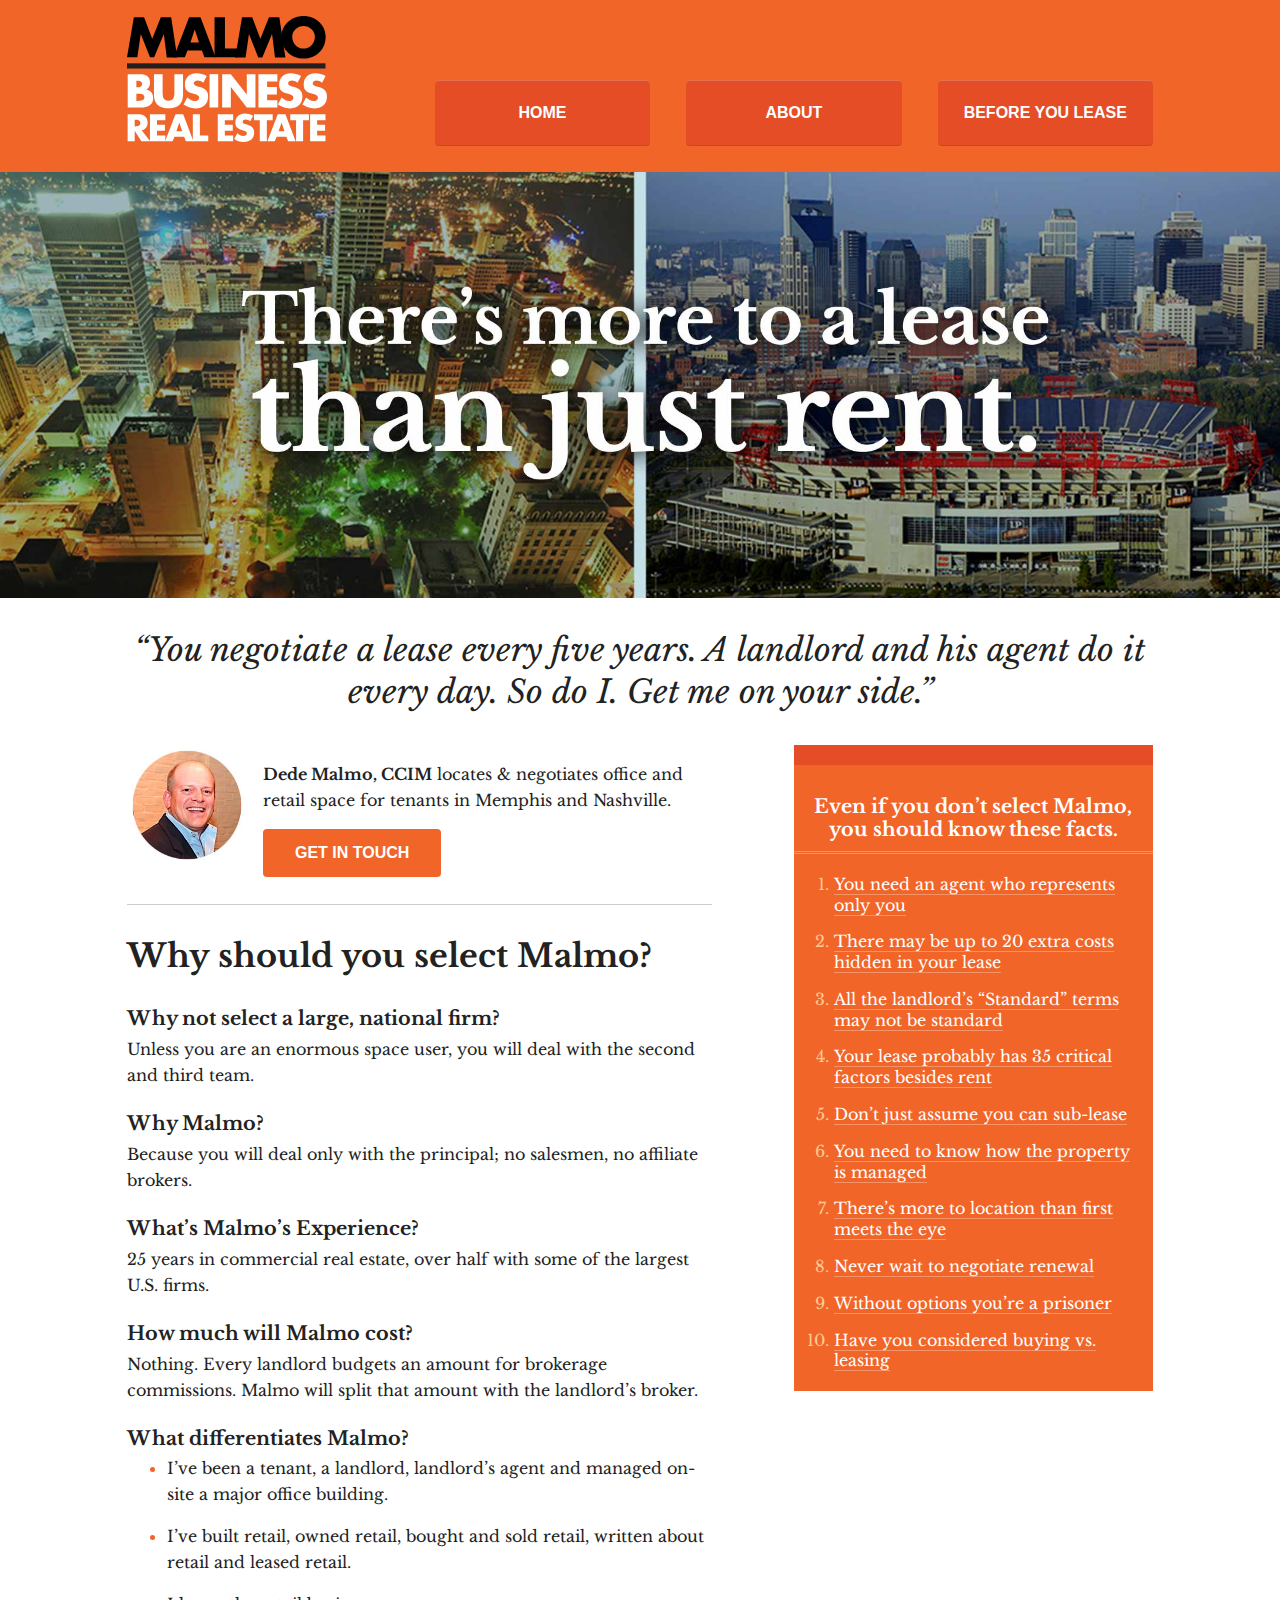
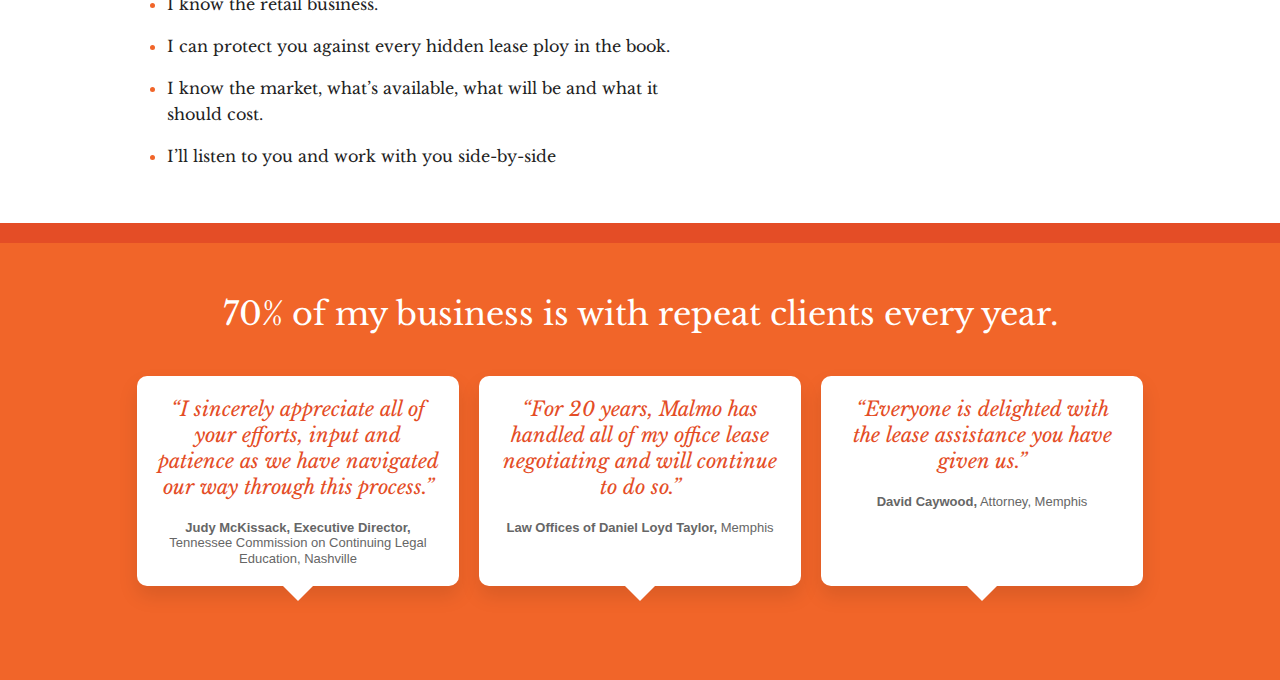
==== index.html @ 4e2e4ded "Merge remote-tracking branch 'origin/master'" ====
<!DOCTYPE html>
<html>
  <head>
    <meta charset="utf-8">
    <meta http-equiv="X-UA-Compatible" content="IE=edge,chrome=1">
    <meta http-equiv="Cache-control" content="public">
    <title>Malmo - Business Real Estate</title>
    <meta name="description" content="">
    <meta name="viewport" content="width=device-width, initial-scale=1">
    <link rel="apple-touch-icon" href="apple-touch-icon.png">
    <link href="http://fonts.googleapis.com/css?family=Libre+Baskerville:400,700,400italic" rel="stylesheet" type="text/css">
    <link rel="stylesheet" href="css/main.css">
    <script src="js/vendor/modernizr-2.8.3-respond-1.4.2.min.js"></script>
  </head>
  <body>
    <div class="header-container">
      <header class="wrapper clearfix">
        <h1 class="title"><a href="index.html">
            <svg id="Layer_1" version="1.1" xmlns="http://www.w3.org/2000/svg" xmlns:xlink="http://www.w3.org/1999/xlink" x="0px" y="0px" viewbox="0 0 309.3 195" enable-background="new 0 0 309.3 195" xml:space="preserve">
              <g>
                <path d="M10.6,2.1h15.8L39,35.1L52.3,2.1h16l9.4,61.9H61.5L57,28.3h-0.2L42,63.9h-6.4L21.4,28.3h-0.2l-5.2,35.6h-16L10.6,2.1z"></path>
                <path d="M151.5,50.3h19.3v13.6h-35.4V2.1h16.1V50.3z"></path>
                <path d="M177.9,2.1h15.8l12.6,33.1l13.3-33.1h16l9.4,61.9h-16.1l-4.5-35.6h-0.2l-14.9,35.6H203l-14.2-35.6h-0.2l-5.2,35.6h-16                L177.9,2.1z"></path>
                <path fill="#FFFFFF" d="M86.7,89.9v29c0,6.6-0.3,13.2-5.4,18.2c-4.3,4.2-11.1,5.7-17.1,5.7c-6,0-12.8-1.5-17.1-5.7                c-5.1-5-5.4-11.6-5.4-18.2v-29h13.4v27.2c0,6.7,0.5,14,9.1,14c8.6,0,9.1-7.3,9.1-14V89.9H86.7z"></path>
                <path fill="#FFFFFF" d="M118,103.2c-2.5-2.1-5.6-3.4-8.9-3.4c-2.5,0-5.7,1.4-5.7,4.3c0,3,3.6,4.2,6,4.9l3.4,1                c7.2,2.1,12.7,5.7,12.7,14.1c0,5.1-1.2,10.4-5.3,13.9c-4,3.4-9.4,4.9-14.6,4.9c-6.5,0-12.9-2.2-18.1-5.9l5.7-10.8                c3.4,2.9,7.3,5.3,11.9,5.3c3.1,0,6.5-1.6,6.5-5.2c0-3.8-5.3-5.1-8.1-5.9c-8.4-2.4-14-4.6-14-14.6c0-10.5,7.5-17.3,17.8-17.3                c5.2,0,11.6,1.6,16.1,4.2L118,103.2z"></path>
                <path fill="#FFFFFF" d="M141.1,141.5h-13.4V89.9h13.4V141.5z"></path>
                <path fill="#FFFFFF" d="M147.2,89.9h13.4l24.6,31.5h0.1V89.9h13.4v51.6h-13.4l-24.6-31.6h-0.1v31.6h-13.4V89.9z"></path>
                <path fill="#FFFFFF" d="M216.7,101.3v8.6h15.1v11.4h-15.1v8.9h15.9v11.4h-29.3V89.9h29.3v11.4H216.7z"></path>
                <path fill="#FFFFFF" d="M263.8,103.2c-2.5-2.1-5.6-3.4-8.9-3.4c-2.5,0-5.7,1.4-5.7,4.3c0,3,3.6,4.2,6,4.9l3.4,1                c7.2,2.1,12.7,5.7,12.7,14.1c0,5.1-1.2,10.4-5.3,13.9c-4,3.4-9.4,4.9-14.6,4.9c-6.5,0-12.9-2.2-18.1-5.9l5.7-10.8                c3.4,2.9,7.3,5.3,11.9,5.3c3.1,0,6.5-1.6,6.5-5.2c0-3.8-5.3-5.1-8.1-5.9c-8.4-2.4-14-4.6-14-14.6c0-10.5,7.5-17.3,17.8-17.3                c5.2,0,11.6,1.6,16.1,4.2L263.8,103.2z"></path>
                <path fill="#FFFFFF" d="M301.8,103.2c-2.5-2.1-5.6-3.4-8.9-3.4c-2.5,0-5.7,1.4-5.7,4.3c0,3,3.6,4.2,6,4.9l3.4,1                c7.2,2.1,12.7,5.7,12.7,14.1c0,5.1-1.2,10.4-5.3,13.9c-4,3.4-9.4,4.9-14.6,4.9c-6.5,0-12.9-2.2-18.1-5.9l5.7-10.8                c3.4,2.9,7.3,5.3,11.9,5.3c3.1,0,6.5-1.6,6.5-5.2c0-3.8-5.3-5.1-8.1-5.9c-8.4-2.4-14-4.6-14-14.6c0-10.5,7.5-17.3,17.8-17.3                c5.2,0,11.6,1.6,16.1,4.2L301.8,103.2z"></path>
                <path fill="#FFFFFF" d="M46.4,161.3v7h12.3v9.2H46.4v7.2h12.9v9.2H35.5V152h23.8v9.2H46.4z"></path>
                <path fill="#FFFFFF" d="M112.6,184.7h13.1v9.2h-23.9V152h10.9V184.7z"></path>
                <path fill="#FFFFFF" d="M151.3,161.3v7h12.3v9.2h-12.3v7.2h12.9v9.2h-23.8V152h23.8v9.2H151.3z"></path>
                <path fill="#FFFFFF" d="M190.7,162.8c-2-1.7-4.6-2.8-7.2-2.8c-2,0-4.7,1.2-4.7,3.5c0,2.4,2.9,3.4,4.8,4l2.8,0.8                c5.8,1.7,10.3,4.7,10.3,11.4c0,4.2-1,8.4-4.3,11.3c-3.3,2.8-7.7,3.9-11.9,3.9c-5.3,0-10.4-1.8-14.7-4.8l4.7-8.8                c2.7,2.4,5.9,4.3,9.7,4.3c2.6,0,5.3-1.3,5.3-4.2c0-3.1-4.3-4.1-6.6-4.8c-6.8-1.9-11.3-3.7-11.3-11.8c0-8.5,6.1-14.1,14.4-14.1                c4.2,0,9.4,1.3,13.1,3.4L190.7,162.8z"></path>
                <path fill="#FFFFFF" d="M216.3,193.9h-10.9v-32.7h-9V152h28.9v9.2h-9V193.9z"></path>
                <path fill="#FFFFFF" d="M272.4,193.9h-10.9v-32.7h-9V152h28.9v9.2h-9V193.9z"></path>
                <path fill="#FFFFFF" d="M294.1,161.3v7h12.3v9.2h-12.3v7.2H307v9.2h-23.8V152H307v9.2H294.1z"></path>
              </g>
              <rect y="73.2" fill="#231F20" width="307" height="8"></rect>
              <g>
                <polygon points="113.7,2.1 96.1,2.1 72.3,63.9 89.4,63.9 93.6,53.2 104.6,53.2 104.6,40.9 98.1,40.9 104.7,21.2 104.9,21.2                111.4,40.9 104.6,40.9 104.6,53.2 115.8,53.2 119.8,63.9 137,63.9     "></polygon>
              </g>
              <g>
                <path d="M273.1,0L273.1,0l0,15.6h0c9.6,0,17.5,7.8,17.5,16.3c0,10.7-7.9,18.5-17.5,18.5c-9.6,0-17.5-7.8-17.5-18.5                c0-8.5,7.9-16.3,17.5-16.3L273.1,0c-17.8,0-34.2,13.1-34.2,31.8c0,20,14.4,34.1,34.2,34.1c19.9,0,34.2-14.1,34.2-34.1                C307.3,13.1,290.9,0,273.1,0z"></path>
              </g>
              <g>
                <path fill="none" d="M16,110.2c3.6,0,7.3-0.6,7.3-5c0-4.7-4.2-5-7.8-5h-1v4.5v5.5H16z"></path>
                <path fill="#FFFFFF" d="M29.9,114v-0.1c4.2-2.1,5.7-5.9,5.7-10.5c0-9.9-6.2-13.4-15.3-13.4H1.1v14.7h13.4v-4.5h1                c3.6,0,7.8,0.3,7.8,5c0,4.4-3.7,5-7.3,5h-1.5v-5.5H1.1v21h13.4v-5.5h1.4c4.4,0,11-0.6,11,5.6c0,5.7-6.7,5.5-10.7,5.5h-1.7v-5.5H1.1                v15.8h20.7c9.4,0,18.7-3.6,18.7-14.4C40.5,119.9,37.3,115,29.9,114z"></path>
              </g>
              <g>
                <path fill="#FFFFFF" d="M22.7,176.8c5.9-1.1,9.2-6.1,9.2-11.8c0-8.9-6.3-12.9-14.6-12.9H1v14h10.9v-5.7H13c3.6,0,7.6,0.7,7.6,5.2                c0,4.6-4,5.2-7.6,5.2h-1.1v-4.7H1v27.8h10.9v-16.1H12l10.3,16.1h13.6L22.7,176.8z"></path>
              </g>
              <g>
                <polygon fill="none" points="81,165 80.9,165 80.8,165.2 80.8,178.3 85.4,178.3   "></polygon>
                <polygon fill="#FFFFFF" points="86.9,152 75,152 58.9,193.9 70.5,193.9 73.4,186.7 80.8,186.7 80.8,178.3 76.4,178.3 80.8,165.2                  80.8,152.6 80.8,165.2 80.9,165 81,165 85.4,178.3 80.8,178.3 80.8,186.7 88.4,186.7 91.1,193.9 102.7,193.9    "></polygon>
              </g>
              <g>
                <polygon fill="#FFFFFF" points="245.1,152 233.2,152 217.1,193.9 228.6,193.9 231.5,186.7 238.9,186.7 238.9,178.3 234.5,178.3                239,165 239.1,165 243.6,178.3 238.9,178.3 238.9,186.7 246.5,186.7 249.2,193.9 260.8,193.9   "></polygon>
              </g>
            </svg></a></h1>
        <nav>
          <ul>
            <li><a href="index.html">Home</a></li>
            <li><a href="about.html">About</a></li>
            <li><a href="before-you-lease.html">Before You Lease</a></li>
          </ul>
        </nav>
      </header>
      <header class="hero">
        <!-- <h1><span>There&rsquo;s more to a lease</span> <span>than just&nbsp;rent.</span></h1> -->
        <figure><img src="img/empty.png" alt=""></figure>
      </header>
    </div>
  </body>
</html>
<div class="main-container">
  <div class="main wrapper clearfix">
    <blockquote class="quote">&ldquo;You negotiate a lease every five years. A landlord and his agent do it every day. So do I. Get me on your side.&rdquo;</blockquote>
    <article>
      <section>
        <figure class="dede"><img src="img/dede_round_photo.jpg" alt="Dede Malmo"></figure>
        <p><strong>Dede Malmo, CCIM</strong> locates &amp; negotiates office and retail space for tenants in Memphis and Nashville.</p>
        <p><a href="#" class="button">Get in Touch</a></p>
      </section>
      <section></section>
      <h2>Why should you select Malmo?</h2>
      <dl>
        <dt>Why not select a large, national firm?</dt>
        <dd>Unless you are an enormous space user, you will deal with the second and third team.</dd>
        <dt>Why Malmo?</dt>
        <dd>Because you will deal only with the principal; no salesmen, no affiliate brokers.</dd>
        <dt>What&rsquo;s Malmo&rsquo;s Experience?</dt>
        <dd>25 years in commercial real estate, over half with some of the largest U.S. firms.</dd>
        <dt>How much will Malmo cost?</dt>
        <dd>Nothing. Every landlord budgets an amount for brokerage commissions. Malmo will split that amount with the landlord&rsquo;s broker.</dd>
        <dt>What differentiates Malmo?</dt>
        <dd>
          <ul>
            <li><span>I&rsquo;ve been a tenant, a landlord, landlord&rsquo;s agent and managed on-site a major office building.</span></li>
            <li><span>I&rsquo;ve built retail, owned retail, bought and sold retail, written about retail and leased retail.</span></li>
            <li><span>I know the retail business.</span></li>
            <li><span>I can protect you against every hidden lease ploy in the book.</span></li>
            <li><span>I know the market, what&rsquo;s available, what will be and what it should cost.</span></li>
            <li><span>I&rsquo;ll listen to you and work with you side-by-side</span></li>
          </ul>
        </dd>
      </dl>
    </article>
    <aside class="facts">
      <section id="facts-sidebar">
        <h3>Even if you don&rsquo;t select Malmo, you should know these facts.</h3>
        <ol>
          <li><a href="facts.html#f1">You need an agent who represents only you</a></li>
          <li><a href="facts.html#f2">There may be up to 20 extra costs hidden in your lease</a></li>
          <li><a href="facts.html#f3">All the landlord&rsquo;s &ldquo;Standard&rdquo; terms may not be standard</a></li>
          <li><a href="facts.html#f4">Your lease probably has 35 critical factors besides rent</a></li>
          <li><a href="facts.html#f5">Don&rsquo;t just assume you can sub-lease</a></li>
          <li><a href="facts.html#f6">You need to know how the property is managed</a></li>
          <li><a href="facts.html#f7">There&rsquo;s more to location than first meets the eye</a></li>
          <li><a href="facts.html#f8">Never wait to negotiate renewal</a></li>
          <li><a href="facts.html#f9">Without options you&rsquo;re a prisoner</a></li>
          <li><a href="facts.html#f10">Have you considered buying vs. leasing</a></li>
        </ol>
      </section>
    </aside>
  </div>
</div>
<div class="footer-container">
  <footer class="wrapper">
    <blockquote>70% of my business is with repeat clients every year.</blockquote>
    <div id="testimonials">
      <ul>
        <li>
          <div class="quote">&ldquo;I sincerely appreciate all of your efforts, input and patience as we have navigated our way through this process.&rdquo;</div>
          <div class="source"><strong>Judy McKissack, Executive Director,</strong> Tennessee Commission on Continuing Legal Education, Nashville</div>
        </li>
        <li>
          <div class="quote">&ldquo;For 20 years, Malmo has handled all of my office lease negotiating and will continue to do so.&rdquo;</div>
          <div class="source"><strong>Law Offices of Daniel Loyd Taylor,</strong> Memphis</div>
        </li>
        <li>
          <div class="quote">&ldquo;Everyone is delighted with the lease assistance you have given us.&rdquo;</div>
          <div class="source"><strong>David Caywood,</strong> Attorney, Memphis</div>
        </li>
      </ul>
    </div>
  </footer>
</div>
<script src="js/plugins.js"></script>
<script src="js/main.js"></script>
---- css/main.css ----
/*! HTML5 Boilerplate v5.0 | MIT License | http://h5bp.com/ */html{color:#222;font-size:1em;line-height:1.4}::-moz-selection{background:#b3d4fc;text-shadow:none}::selection{background:#b3d4fc;text-shadow:none}hr{display:block;height:1px;border:0;border-top:1px solid #ccc;margin:1em 0;padding:0}audio,canvas,iframe,img,svg,video{vertical-align:middle}fieldset{border:0;margin:0;padding:0}textarea{resize:vertical}.browserupgrade{margin:0.2em 0;background:#ccc;color:#000;padding:0.2em 0}body{font:16px/26px Helvetica,Helvetica Neue,Arial}.wrapper,.hero h1{width:90%;margin:0 5%}.wrapper{position:relative}.footer-container,.main aside section{border-top:20px solid #e44d26}.header-container,.footer-container,.main aside section{background:#f16529}.title{color:white}.main{padding:0 0 30px 0}.main article h1{font-size:2em}.main aside{color:white;padding:0}.footer-container footer{color:white;padding:20px 0;text-align:center;font-size:2em;line-height:1.2}.ie7 .title{padding-top:20px}@media only screen and (min-width: 768px){.header-container,.main aside{position:relative}.title{float:left}.main article{float:left;width:57%}.main aside{float:right;width:35%}}@media only screen and (min-width: 1140px){.wrapper,.hero h1{width:1026px;margin:0 auto}}.hidden{display:none !important;visibility:hidden}.visuallyhidden{border:0;clip:rect(0 0 0 0);height:1px;margin:-1px;overflow:hidden;padding:0;position:absolute;width:1px}.visuallyhidden.focusable:active,.visuallyhidden.focusable:focus{clip:auto;height:auto;margin:0;overflow:visible;position:static;width:auto}.invisible{visibility:hidden}.clearfix:before,.clearfix:after{content:" ";display:table}.clearfix:after{clear:both}.clearfix{*zoom:1}@media print{*,*:before,*:after{background:transparent !important;color:#000 !important;box-shadow:none !important;text-shadow:none !important}a,a:visited{text-decoration:underline}a[href]:after{content:" (" attr(href) ")"}abbr[title]:after{content:" (" attr(title) ")"}a[href^="#"]:after,a[href^="javascript:"]:after{content:""}pre,blockquote{border:1px solid #999;page-break-inside:avoid}thead{display:table-header-group}tr,img{page-break-inside:avoid}img{max-width:100% !important}p,h2,h3{orphans:3;widows:3}h2,h3{page-break-after:avoid}}/*! normalize.css v3.0.2 | MIT License | git.io/normalize */html{font-family:sans-serif;-ms-text-size-adjust:100%;-webkit-text-size-adjust:100%}body{margin:0}article,aside,details,figcaption,figure,footer,header,hgroup,main,menu,nav,section,summary{display:block}audio,canvas,progress,video{display:inline-block;vertical-align:baseline}audio:not([controls]){display:none;height:0}[hidden],template{display:none}a{background-color:transparent}a:active,a:hover{outline:0}abbr[title]{border-bottom:1px dotted}b,strong{font-weight:bold}dfn{font-style:italic}h1{font-size:2em;margin:0.67em 0}mark{background:#ff0;color:#000}small{font-size:80%}sub,sup{font-size:75%;line-height:0;position:relative;vertical-align:baseline}sup{top:-0.5em}sub{bottom:-0.25em}img{border:0}svg:not(:root){overflow:hidden}figure{margin:1em 40px}hr{-moz-box-sizing:content-box;box-sizing:content-box;height:0}pre{overflow:auto}code,kbd,pre,samp{font-family:monospace,monospace;font-size:1em}button,input,optgroup,select,textarea{color:inherit;font:inherit;margin:0}button{overflow:visible}button,select{text-transform:none}button,html input[type="button"],input[type="reset"],input[type="submit"]{-webkit-appearance:button;cursor:pointer}button[disabled],html input[disabled]{cursor:default}button::-moz-focus-inner,input::-moz-focus-inner{border:0;padding:0}input{line-height:normal}input[type="checkbox"],input[type="radio"]{box-sizing:border-box;padding:0}input[type="number"]::-webkit-inner-spin-button,input[type="number"]::-webkit-outer-spin-button{height:auto}input[type="search"]{-webkit-appearance:textfield;-moz-box-sizing:content-box;-webkit-box-sizing:content-box;box-sizing:content-box}input[type="search"]::-webkit-search-cancel-button,input[type="search"]::-webkit-search-decoration{-webkit-appearance:none}fieldset{border:1px solid #c0c0c0;margin:0 2px;padding:0.35em 0.625em 0.75em}legend{border:0;padding:0}textarea{overflow:auto}optgroup{font-weight:bold}table{border-collapse:collapse;border-spacing:0}td,th{padding:0}body{font-family:'Libre Baskerville',serif;font-weight:400}h1,h2,h3,h4,h5,h6,strong,b,dt{font-family:'Libre Baskerville',serif;font-weight:700;line-height:1.2}h2{font-size:2em;border-top:1px solid #ccc;padding-top:1em;margin-bottom:1em}.quote,em,i{font-family:'Libre Baskerville',serif;font-weight:400;font-style:italic}.quote{font-size:2em;text-align:center;line-height:1.3;padding:0;margin:1em 0}@media only screen and (max-width: 800px){.quote{font-size:1.3em;}}nav a{font-family:Helvetica,arial,sans-serif;text-transform:uppercase}.hero{background:transparent url('../img/dede_hero-1x.jpg') center center no-repeat;background-size:cover;padding:0;text-align:center;background-color:#FFF;max-width:1500px;margin:auto}@media only screen and (max-width: 580px){.hero{background-image:url('../img/dede_hero-.5x.jpg');}}@media only screen and (min-width: 1200px){.hero{background-image:url('../img/dede_hero-2x.jpg');}}.hero figure{width:auto;float:none;max-width:1500px;text-align:center;margin:auto}.hero figure img{max-width:100%;margin:auto}.hero h1{color:#fff;font-size:4em;line-height:1.2;text-shadow:0 0 10px rgba(0,0,0,0.8)}.hero h1 span{white-space:nowrap}@media only screen and (max-width: 1140px){.hero h1{font-size:3em}}@media only screen and (max-width: 768px){.hero h1{font-size:2em}.hero h1 span{white-space:normal}}#facts-sidebar{overflow:hidden}#facts-sidebar h3{text-align:center;border-bottom:3px double rgba(255,255,255,0.3);padding:10px;font-size:1.2em}#facts-sidebar ol{padding:0 0 0 20px;margin:20px;color:#fdcb92}#facts-sidebar li{margin:0 0 1em 0;line-height:1.3;padding:0;color:#fdcb92}#facts-sidebar a{color:#fff;text-decoration:none;border-bottom:1px solid rgba(255,255,255,0.3)}#facts-sidebar a:hover{border-bottom:1px solid #fff}#facts .facts,#about .facts,#why .facts{margin-top:1em}.facts-full{margin:0;padding:0}.facts-full li>div{color:#222}dl dt,dl dd{padding:0;margin:0}dl dt{font-size:1.2em;margin-bottom:0.3em}dl dd{margin-bottom:1.5em}figure{margin:0;padding:0;float:left;width:120px;margin:-1em 1em 0 0}figure img{max-width:100%}.button{display:inline-block;background-color:#f16529;color:#fff;text-decoration:none;padding:0 2em;line-height:3;border-radius:4px;font-family:Helvetica,arial,sans-serif;text-transform:uppercase;font-weight:bold}.button:hover{background-color:#e44d26}ul,li{color:#f16529}ul span,li span{color:#222}li{margin-bottom:1em}nav ul{margin:0;padding:0;list-style-type:none;margin-bottom:1em}nav ul li{margin-bottom:0}nav a{display:block;margin-bottom:3px;padding:15px 0;text-align:center;text-decoration:none;font-weight:bold;color:white;background:#e44d26;border-radius:4px;box-shadow:inset 0 1px 0 rgba(255,255,255,0.2),inset 0 -1px 0 rgba(0,0,0,0.1)}nav a:hover,nav a:visited{color:white}nav a:hover{background-color:#d6411b}h1.title{margin:0.5em auto}@media only screen and (min-width: 580px){nav{text-align:justify;width:100%}nav ul{margin-bottom:0}nav ul:after{content:'';width:100%;display:inline-block}nav a{float:none;display:inline-block;width:32%;margin:0;padding:20px 0;margin-bottom:0}nav li:first-child a{margin-left:0}nav li:last-child a{margin-right:0}nav ul li{display:inline}.oldie nav a{margin:0 0.7%}}@media only screen and (min-width: 768px){nav{float:right;width:70%;margin-top:80px}nav a{font-size:0.9em}}@media only screen and (min-width: 1140px){nav a{width:30%;font-size:1em}}nav a,.button{transition-duration:0.2s}#testimonials ul,#testimonials li{list-style:none;margin:0;padding:0}#testimonials ul{display:flex;justify-content:center;flex-flow:row wrap;margin-bottom:2em}#testimonials ul li{background-color:#fff;box-shadow:0 10px 20px rgba(0,0,0,0.1);color:#E44D26;font-size:16px;flex:1 1 200px;margin:10px;border-radius:10px;padding:20px;vertical-align:middle;position:relative}#testimonials ul li .quote{font-size:20px;padding:0;margin:0 0 20px}#testimonials ul li .source{font-size:13px;font-family:arial;color:#666}#testimonials ul li .source strong{font-family:arial}#testimonials ul li:after{content:"";position:absolute;bottom:-15px;left:50%;margin-left:-15px;border-width:15px 15px 0;border-style:solid;border-color:#fff transparent;display:block;width:0}h1.title{width:200px}
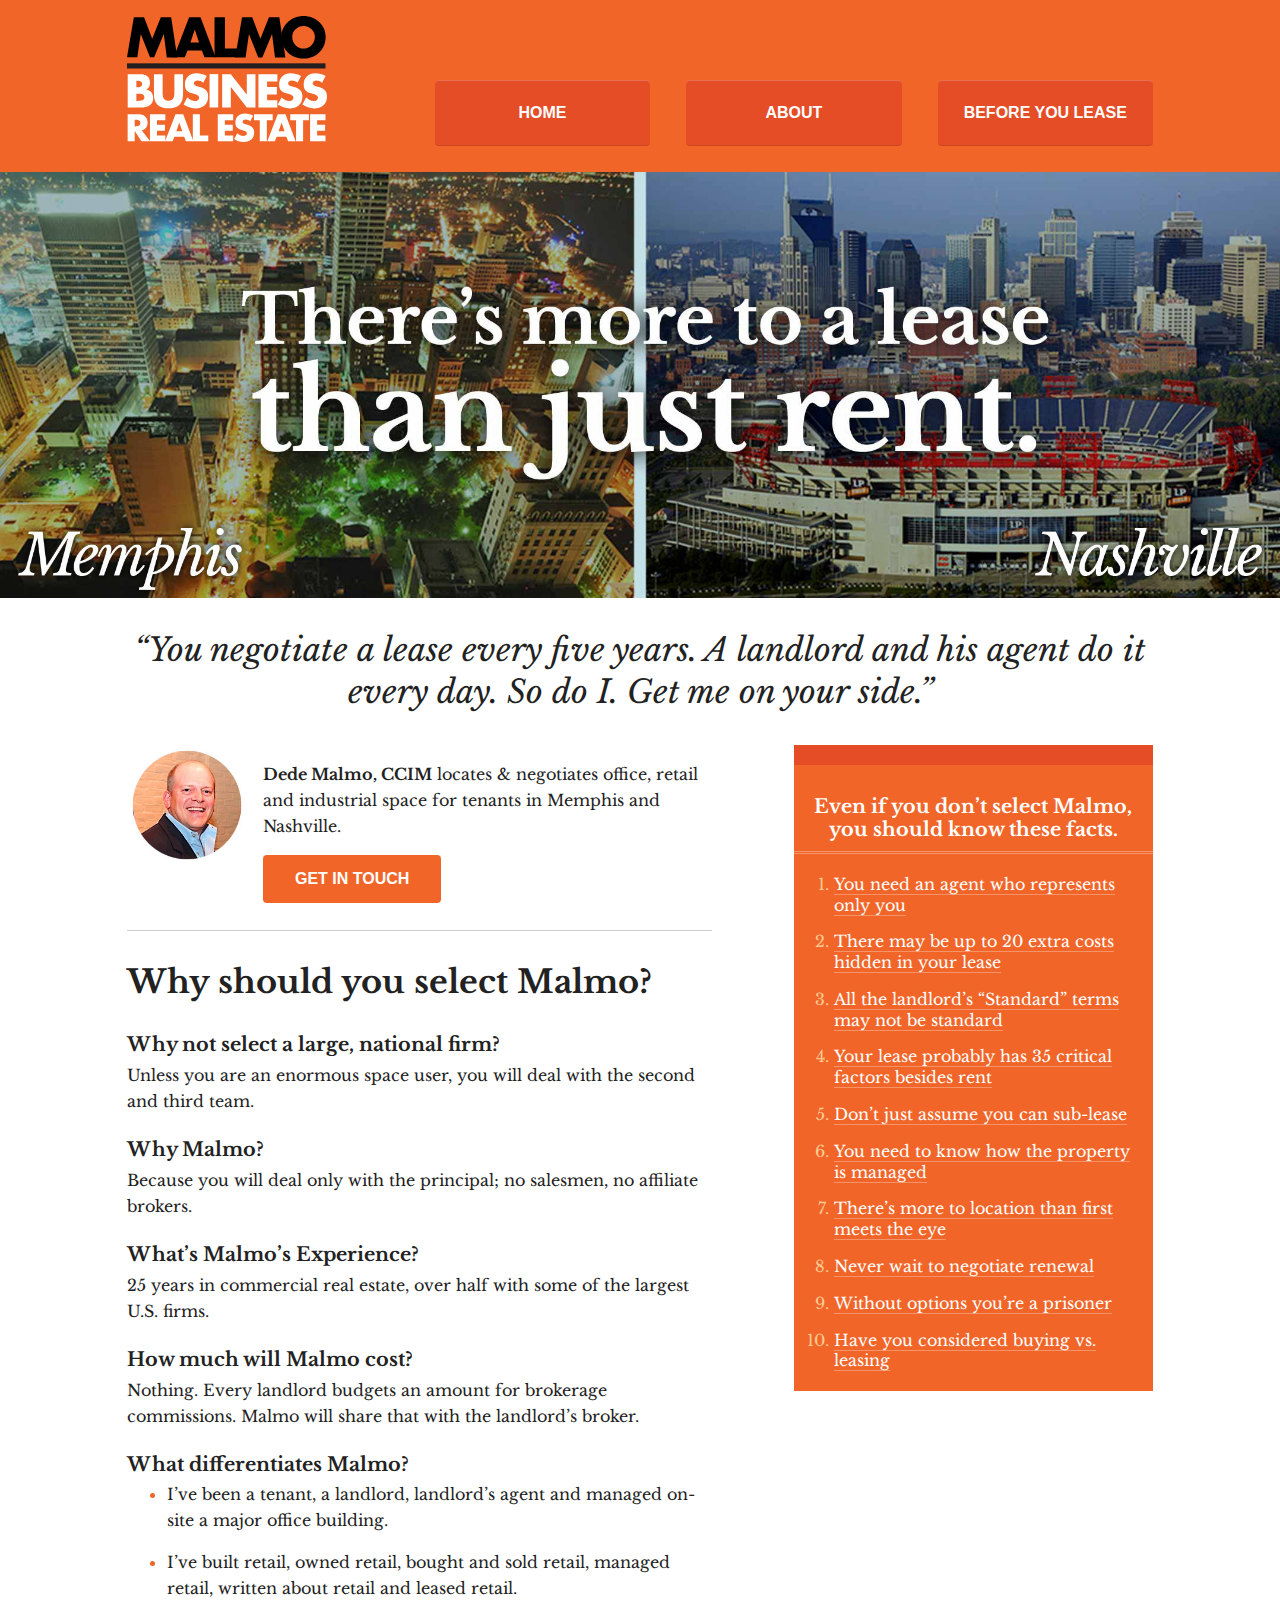
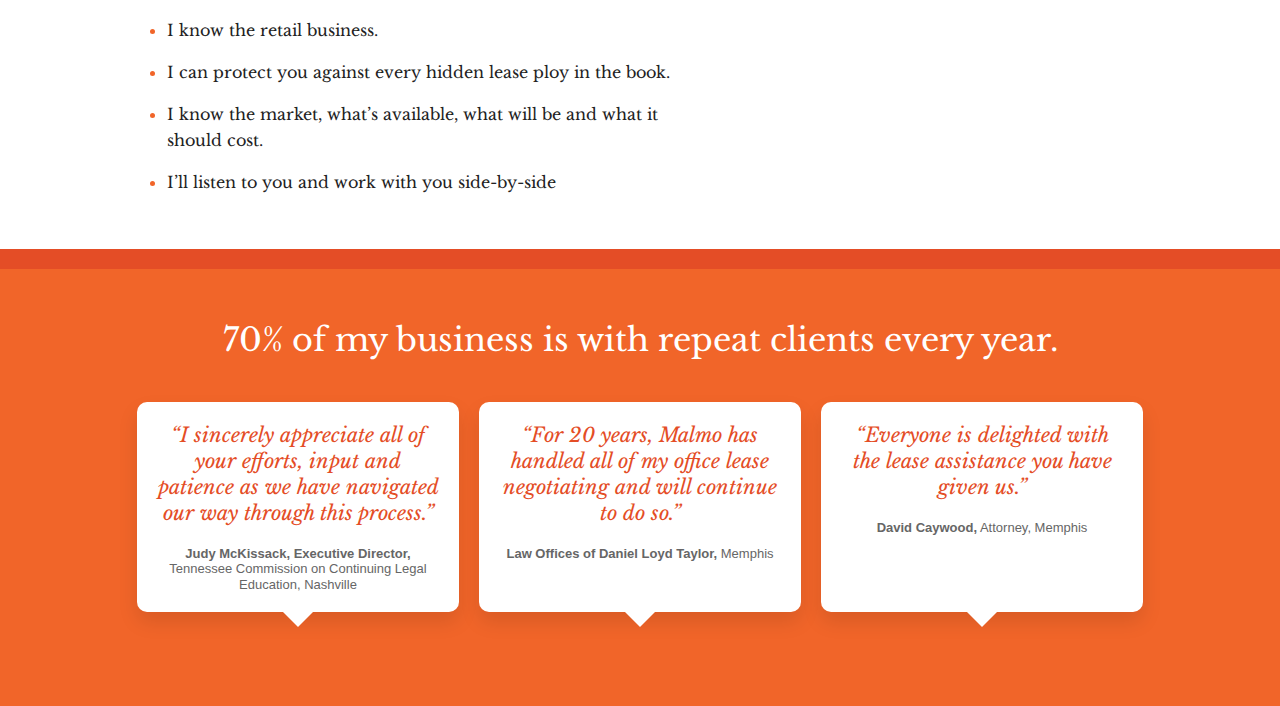
==== commit c55abecf: "Last round of changes" ====
--- a/index.html
+++ b/index.html
@@ -67,7 +67,6 @@
         </nav>
       </header>
       <header class="hero">
-        <!-- <h1><span>There&rsquo;s more to a lease</span> <span>than just&nbsp;rent.</span></h1> -->
         <figure><img src="img/empty.png" alt=""></figure>
       </header>
     </div>
@@ -79,7 +78,7 @@
     <article>
       <section>
         <figure class="dede"><img src="img/dede_round_photo.jpg" alt="Dede Malmo"></figure>
-        <p><strong>Dede Malmo, CCIM</strong> locates &amp; negotiates office and retail space for tenants in Memphis and Nashville.</p>
+        <p><strong>Dede Malmo, CCIM</strong> locates &amp; negotiates office, retail and industrial space for tenants in Memphis and Nashville.</p>
         <p><a href="#" class="button">Get in Touch</a></p>
       </section>
       <section></section>
@@ -92,12 +91,12 @@
         <dt>What&rsquo;s Malmo&rsquo;s Experience?</dt>
         <dd>25 years in commercial real estate, over half with some of the largest U.S. firms.</dd>
         <dt>How much will Malmo cost?</dt>
-        <dd>Nothing. Every landlord budgets an amount for brokerage commissions. Malmo will split that amount with the landlord&rsquo;s broker.</dd>
+        <dd>Nothing. Every landlord budgets an amount for brokerage commissions. Malmo will share that with the landlord&rsquo;s broker.</dd>
         <dt>What differentiates Malmo?</dt>
         <dd>
           <ul>
             <li><span>I&rsquo;ve been a tenant, a landlord, landlord&rsquo;s agent and managed on-site a major office building.</span></li>
-            <li><span>I&rsquo;ve built retail, owned retail, bought and sold retail, written about retail and leased retail.</span></li>
+            <li><span>I&rsquo;ve built retail, owned retail, bought and sold retail, managed retail, written about retail and leased retail.</span></li>
             <li><span>I know the retail business.</span></li>
             <li><span>I can protect you against every hidden lease ploy in the book.</span></li>
             <li><span>I know the market, what&rsquo;s available, what will be and what it should cost.</span></li>
@@ -131,15 +130,15 @@
     <div id="testimonials">
       <ul>
         <li>
-          <div class="quote">&ldquo;I sincerely appreciate all of your efforts, input and patience as we have navigated our way through this process.&rdquo;</div>
+          <div class="quote">“I sincerely appreciate all of your efforts, input and patience as we have navigated our way through this process.”</div>
           <div class="source"><strong>Judy McKissack, Executive Director,</strong> Tennessee Commission on Continuing Legal Education, Nashville</div>
         </li>
         <li>
-          <div class="quote">&ldquo;For 20 years, Malmo has handled all of my office lease negotiating and will continue to do so.&rdquo;</div>
+          <div class="quote">“For 20 years, Malmo has handled all of my office lease negotiating and will continue to do so.”</div>
           <div class="source"><strong>Law Offices of Daniel Loyd Taylor,</strong> Memphis</div>
         </li>
         <li>
-          <div class="quote">&ldquo;Everyone is delighted with the lease assistance you have given us.&rdquo;</div>
+          <div class="quote">“Everyone is delighted with the lease assistance you have given us.”</div>
           <div class="source"><strong>David Caywood,</strong> Attorney, Memphis</div>
         </li>
       </ul>
